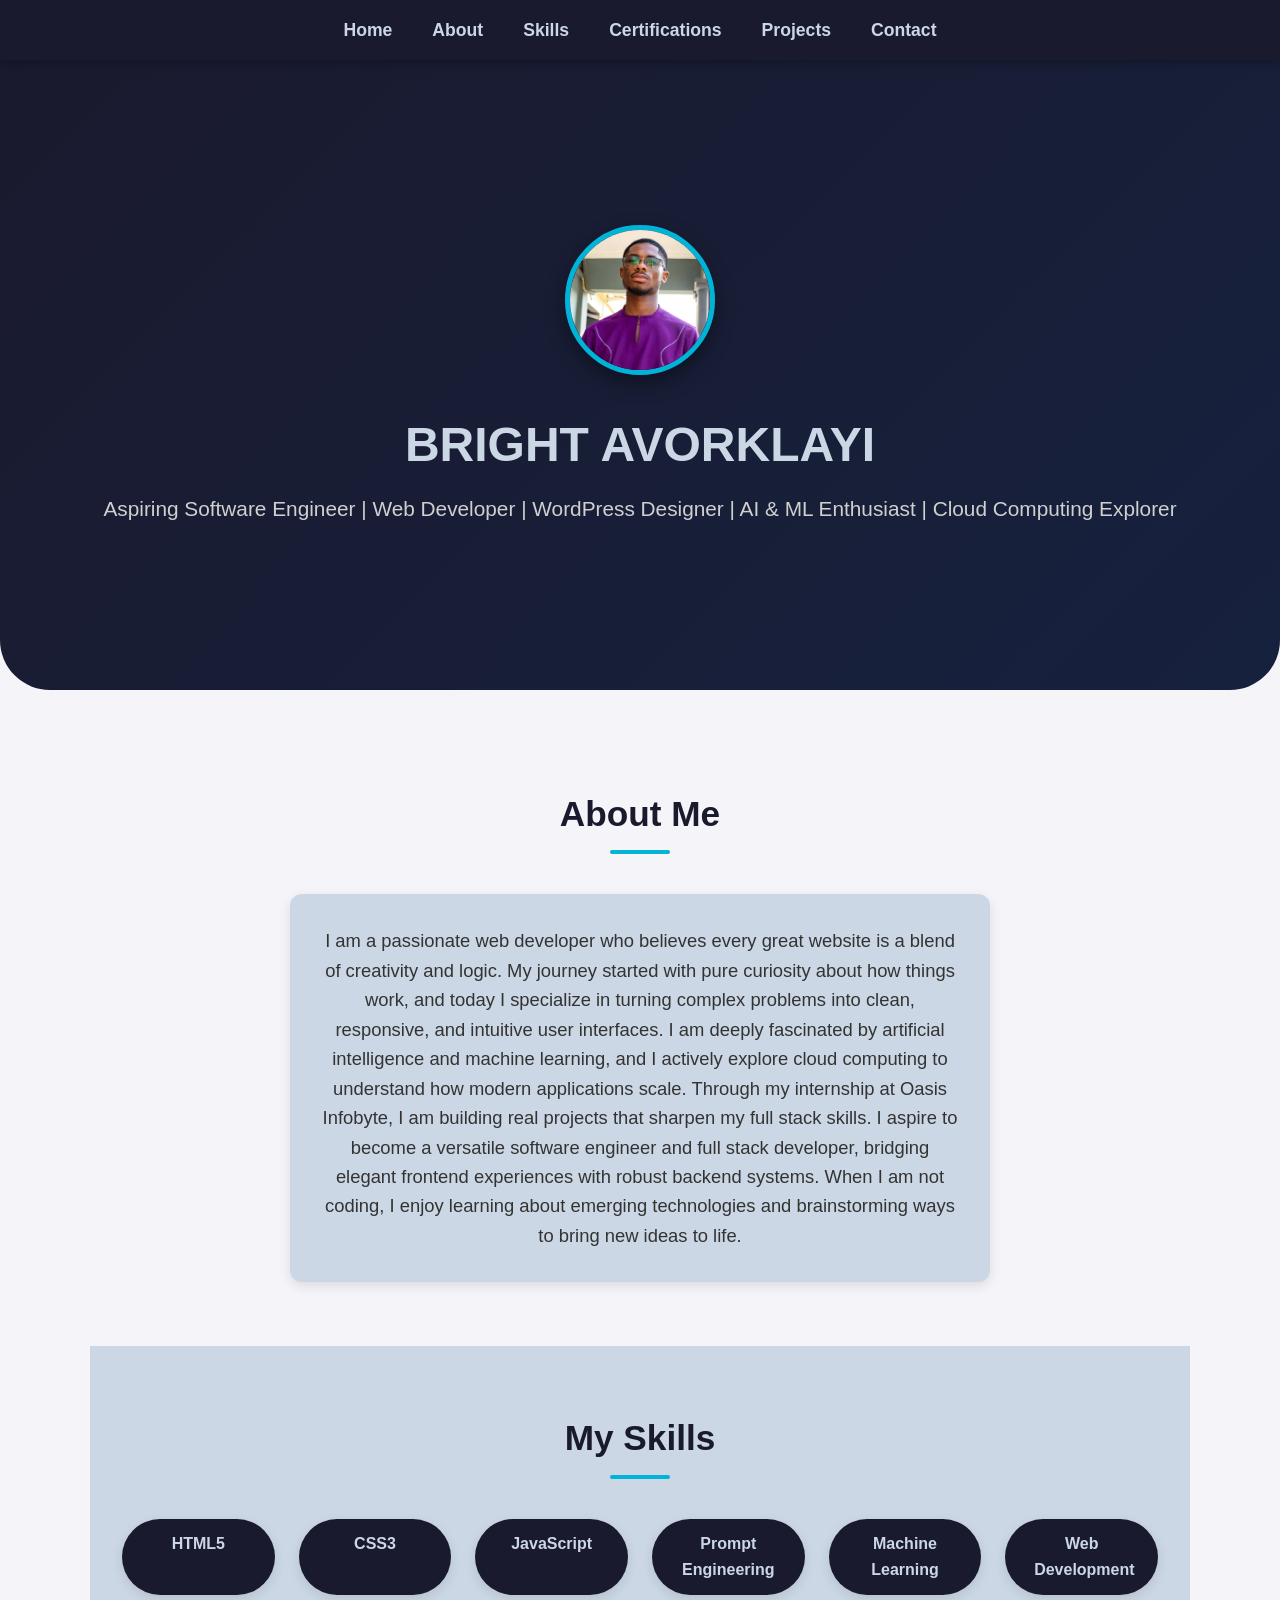
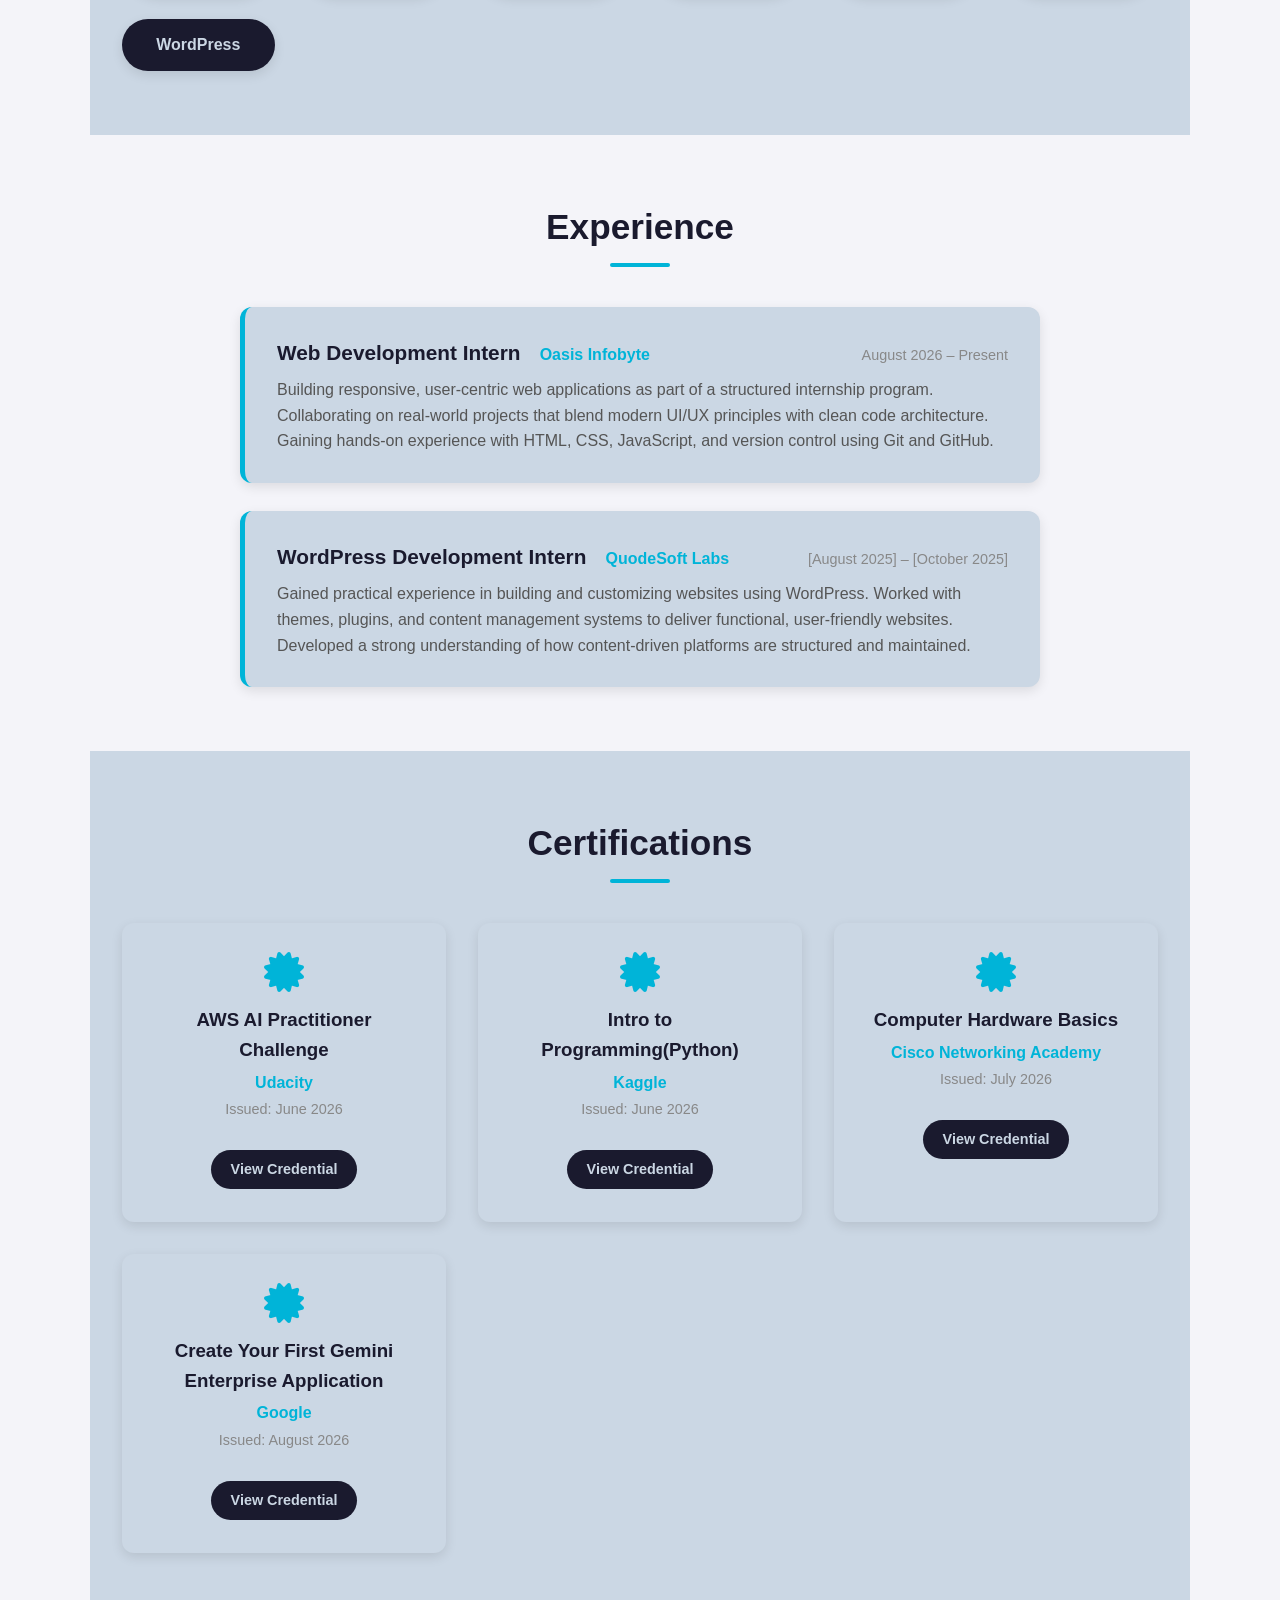
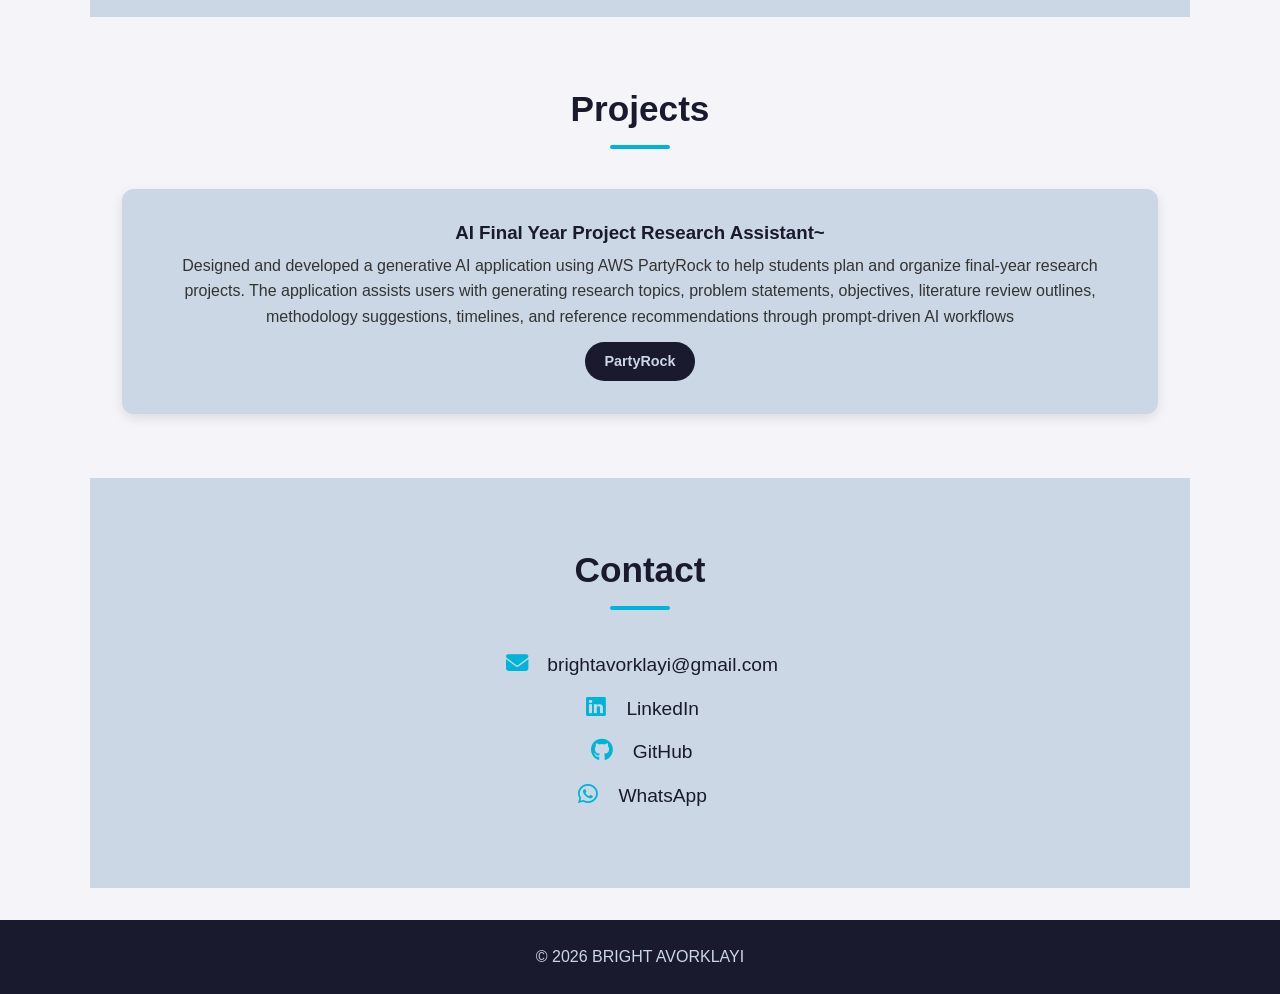
==== WebDev-L1-PersonalPortfolio/index.html @ 643a646b "Fresh commit: adding all project folders cleanly" ====
<!DOCTYPE html>
<html lang="en">
<head>
  <meta charset="UTF-8" />
  <meta name="viewport" content="width=device-width, initial-scale=1.0" />
  <title>BRIGHT AVORKLAYI – Portfolio</title>
  <link rel="stylesheet" href="style.css" />
   <link rel="stylesheet" href="https://cdnjs.cloudflare.com/ajax/libs/font-awesome/6.5.0/css/all.min.css" />
</head>
<body>

  <header>
    <nav>
      <ul>
        <li><a href="#home">Home</a></li>
        <li><a href="#about">About</a></li>
        <li><a href="#skills">Skills</a></li>
        <li><a href="#certifications">Certifications</a></li>
        <li><a href="#projects">Projects</a></li>
        <li><a href="#contact">Contact</a></li>
      </ul>
    </nav>
  </header>

  <section id="home">
    <div class="hero-content">
      <img src="image\mine.jpg" alt="BRIGHT AVORKLAYI" />
      <h1>BRIGHT AVORKLAYI</h1>
      <p>Aspiring Software Engineer | Web Developer | WordPress Designer | AI & ML Enthusiast | Cloud Computing Explorer</p>
    </div>
  </section>

  <section id="about">
    <h2>About Me</h2>
    <p>
        I am a passionate web developer who believes every great website
        is a blend of creativity and logic. My journey started with pure
        curiosity about how things work, and today I specialize in turning 
        complex problems into clean, responsive, and intuitive user interfaces. 
        I am deeply fascinated by artificial intelligence and machine learning, 
        and I actively explore cloud computing to understand how modern applications scale. 
        Through my internship at Oasis Infobyte, I am building real projects that sharpen 
        my full stack skills. I aspire to become a versatile software engineer and full stack
        developer, bridging elegant frontend experiences with robust backend systems. 
        When I am not coding, I enjoy learning about emerging technologies and brainstorming 
        ways to bring new ideas to life.
    </p>
  </section>

  <section id="skills">
    <h2>My Skills</h2>
    <div class="skills-grid">
      <div class="skill">HTML5</div>
      <div class="skill">CSS3</div>
      <div class="skill">JavaScript</div>
      <div class="skill">Prompt Engineering</div>
      <div class="skill">Machine Learning</div>
      <div class="skill">Web Development</div>
      <div class="skill">WordPress</div>
    </div>
  </section>


<section id="experience">
  <h2>Experience</h2>
  <div class="experience-list">

    <div class="exp-item">
      <div class="exp-header">
        <h3>Web Development Intern</h3>
        <span class="exp-company">Oasis Infobyte</span>
        <span class="exp-date">August 2026 – Present</span>
      </div>
      <p>Building responsive, user-centric web applications 
         as part of a structured internship program. 
         Collaborating on real-world projects that 
         blend modern UI/UX principles with clean code architecture. 
         Gaining hands-on experience with HTML, CSS, JavaScript, and 
         version control using Git and GitHub.
      </p>
    </div>

    <div class="exp-item">
      <div class="exp-header">
        <h3>WordPress Development Intern</h3>
        <span class="exp-company">QuodeSoft Labs</span>
        <span class="exp-date">[August 2025] – [October 2025]</span>
      </div>
      <p>Gained practical experience in building and customizing websites using WordPress. 
         Worked with themes, plugins, and content management systems to deliver functional, 
         user-friendly websites. Developed a strong understanding of how content-driven platforms 
         are structured and maintained.
      </p>
    </div>


  </div>
</section>


<section id="certifications">
  <h2>Certifications</h2>
  <div class="cert-grid">
    
    <div class="cert-card">
      <i class="fas fa-certificate cert-icon"></i>
      <h3>AWS AI Practitioner Challenge</h3>
      <p class="cert-issuer">Udacity</p>
      <p class="cert-date">Issued: June 2026</p>
      <a href="https://www.udacity.com/certificate/e/99db90e6-38c4-11f1-99e1-0b96b809c78f" target="_blank">View Credential</a>
    </div>

    <div class="cert-card">
      <i class="fas fa-certificate cert-icon"></i>
      <h3>Intro to Programming(Python)</h3>
      <p class="cert-issuer">Kaggle</p>
      <p class="cert-date">Issued: June 2026</p>
      <a href="https://www.kaggle.com/learn/certification/brightavorklayi/intro-to-programming" target="_blank">View Credential</a>
    </div>

    <div class="cert-card">
      <i class="fas fa-certificate cert-icon"></i>
      <h3>Computer Hardware Basics</h3>
      <p class="cert-issuer">Cisco Networking Academy</p>
      <p class="cert-date">Issued: July 2026</p>
      <a href="https://www.netacad.com/certificates/?issuanceId=0df00541-6f91-4c67-aab4-51d7640750aa" target="_blank">View Credential</a>
    </div>

    <div class="cert-card">
      <i class="fas fa-certificate cert-icon"></i>
      <h3>Create Your First Gemini Enterprise Application</h3>
      <p class="cert-issuer">Google</p>
      <p class="cert-date">Issued: August 2026</p>
      <a href="https://www.credly.com/badges/e589a8e2-1886-491a-b6ef-b701a6c0d95b/linked_in_profile" target="_blank">View Credential</a>
    </div>

  </div>

</section>

  <section id="projects">
    <h2>Projects</h2>
    <div class="projects-grid">
      <div class="project-card">
        <h3>AI Final Year Project Research Assistant~</h3>
        <p>Designed and developed a generative AI application using AWS PartyRock to help students
           plan and organize final-year research projects. The application assists users with
           generating research topics, problem statements, objectives, literature review outlines,
           methodology suggestions, timelines, and reference recommendations through prompt-driven 
           AI workflows
        </p>
        <a href="https://partyrock.aws/u/brightmawuli/UL93foVc_/Final-Year-Research-Project-Planner">PartyRock</a>
      </div>
      
    </div>
  </section>

<section id="contact">
  <h2>Contact</h2>
  
  <p>
    <i class="fas fa-envelope"></i>
    <a href="mailto:brightavorklayi@gmail.com">brightavorklayi@gmail.com</a>
  </p>
  
  <p>
    <i class="fab fa-linkedin"></i>
    <a href="https://www.linkedin.com/in/bright-avorklayi-201988262/" target="_blank">LinkedIn</a>
  </p>
  
  <p>
    <i class="fab fa-github"></i>
    <a href="https://github.com/mawuli-code" target="_blank">GitHub</a>
  </p>

  <p>
    <i class="fab fa-whatsapp"></i>
    <a href="https://wa.me/0544114501" target="_blank">WhatsApp</a>
  </p>
</section>

  <footer>
    <p>&copy; 2026 BRIGHT AVORKLAYI</p>
  </footer>

</body>
</html>
---- WebDev-L1-PersonalPortfolio/style.css ----
/* RESET & BASE */
* {
  margin: 0;
  padding: 0;
  box-sizing: border-box;
}

html {
  scroll-behavior: smooth;
}

body {
  font-family: 'Segoe UI', Tahoma, Geneva, Verdana, sans-serif;
  color: #333;
  line-height: 1.6;
  background-color: #f4f4f9;
}

/* VARIABLES*/
:root {
  --primary: #1a1a2e;
  --secondary: #16213e;
  --accent: #00b4d8;
  --light-bg: #eeeef7;
  --white: #cbd7e4;
  --shadow: 0 4px 12px rgba(0, 0, 0, 0.1);
  --radius: 12px;
}

/* NAVIGATION */
header {
  background: var(--primary);
  padding: 1rem 0;
  position: sticky;
  top: 0;
  z-index: 100;
  box-shadow: 0 2px 10px rgba(0, 0, 0, 0.3);
}

nav ul {
  display: flex;
  justify-content: center;
  gap: 2.5rem;
  list-style: none;
  flex-wrap: wrap;
}

nav a {
  color: var(--white);
  text-decoration: none;
  font-weight: 600;
  font-size: 1.1rem;
  padding: 0.5rem 0;
  transition: color 0.3s ease, border-bottom 0.3s ease;
  border-bottom: 3px solid transparent;
}

nav a:hover {
  color: var(--accent);
  border-bottom-color: var(--accent);
}

/*SECTIONS */
section {
  padding: 4rem 2rem;
  max-width: 1100px;
  margin: 0 auto;
}

section:nth-child(even) {
  background-color: var(--white);
}

h2 {
  font-size: 2.2rem;
  text-align: center;
  margin-bottom: 2.5rem;
  color: var(--primary);
  position: relative;
}

h2::after {
  content: '';
  display: block;
  width: 60px;
  height: 4px;
  background: var(--accent);
  margin: 0.5rem auto 0;
  border-radius: 4px;
}

/*HERO SECTION*/
#home {
  min-height: 70vh;
  display: flex;
  align-items: center;
  justify-content: center;
  text-align: center;
  background: linear-gradient(135deg, var(--primary), var(--secondary));
  color: var(--white);
  border-radius: 0 0 50px 50px;
  margin: 0 0 2rem 0;
  max-width: 100%;
}

.hero-content img {
  width: 150px;
  height: 150px;
  border-radius: 50%;
  object-fit: cover;
  border: 5px solid var(--accent);
  margin-bottom: 1.5rem;
  box-shadow: 0 8px 20px rgba(0, 0, 0, 0.4);
}

.hero-content h1 {
  font-size: 3rem;
  margin-bottom: 0.5rem;
}

.hero-content p {
  font-size: 1.3rem;
  color: #d0d0d0;
}

/* ABOUT*/
#about p {
  max-width: 700px;
  margin: 0 auto;
  font-size: 1.15rem;
  text-align: center;
  background: var(--white);
  padding: 2rem;
  border-radius: var(--radius);
  box-shadow: var(--shadow);
}

/*SKILLS GRID*/
.skills-grid {
  display: grid;
  grid-template-columns: repeat(auto-fit, minmax(130px, 1fr));
  gap: 1.5rem;
  justify-items: center;
}

.skill {
  background: var(--primary);
  color: var(--white);
  padding: 0.8rem 1.8rem;
  border-radius: 50px;
  font-weight: 600;
  transition: transform 0.3s ease, background 0.3s ease;
  box-shadow: var(--shadow);
  width: 100%;
  text-align: center;
}

.skill:hover {
  transform: translateY(-5px);
  background: var(--accent);
  color: var(--primary);
}
/*EXPERIENCE*/
.experience-list {
  display: flex;
  flex-direction: column;
  gap: 1.8rem;
  max-width: 800px;
  margin: 0 auto;
}

.exp-item {
  background: var(--white);
  padding: 1.8rem 2rem;
  border-radius: var(--radius);
  box-shadow: var(--shadow);
  border-left: 5px solid var(--accent);
  transition: transform 0.3s ease, box-shadow 0.3s ease;
}

.exp-item:hover {
  transform: translateX(8px);
  box-shadow: 0 8px 20px rgba(0, 0, 0, 0.12);
}

.exp-header {
  display: flex;
  flex-wrap: wrap;
  align-items: baseline;
  gap: 0.5rem 1.2rem;
  margin-bottom: 0.5rem;
}

.exp-header h3 {
  color: var(--primary);
  font-size: 1.3rem;
  margin: 0;
}

.exp-company {
  font-weight: 600;
  color: var(--accent);
}

.exp-date {
  font-size: 0.9rem;
  color: #888;
  margin-left: auto;
}

.exp-item p {
  margin: 0.5rem 0 0 0;
  color: #555;
  line-height: 1.6;
}

@media (max-width: 600px) {
  .exp-header {
    flex-direction: column;
    gap: 0.2rem;
  }
  .exp-date {
    margin-left: 0;
  }
}
/*CERTIFICATIONS & PROJECTS*/
.cert-grid,
.projects-grid {
  display: grid;
  grid-template-columns: repeat(auto-fit, minmax(280px, 1fr));
  gap: 2rem;
}

.cert-card,
.project-card {
  background: var(--white);
  padding: 1.8rem;
  border-radius: var(--radius);
  box-shadow: var(--shadow);
  text-align: center;
  transition: transform 0.3s ease, box-shadow 0.3s ease;
  border-bottom: 4px solid transparent;
}

.cert-card:hover,
.project-card:hover {
  transform: translateY(-8px);
  box-shadow: 0 12px 24px rgba(0, 0, 0, 0.15);
  border-bottom-color: var(--accent);
}

.cert-icon {
  font-size: 2.5rem;
  color: var(--accent);
  margin-bottom: 0.8rem;
}

.cert-card h3,
.project-card h3 {
  color: var(--primary);
  margin-bottom: 0.3rem;
}

.cert-issuer {
  font-weight: 600;
  color: var(--accent);
  margin-bottom: 0.2rem;
}

.cert-date {
  font-size: 0.9rem;
  color: #888;
  margin-bottom: 1rem;
}

.cert-card a,
.project-card a {
  display: inline-block;
  margin-top: 0.8rem;
  color: var(--white);
  background: var(--primary);
  padding: 0.5rem 1.2rem;
  border-radius: 30px;
  text-decoration: none;
  font-size: 0.9rem;
  font-weight: 600;
  transition: background 0.3s ease, transform 0.2s ease;
}

.cert-card a:hover,
.project-card a:hover {
  background: var(--accent);
  transform: scale(1.05);
}

/*  CONTACT  */
#contact {
  text-align: center;
}

#contact p {
  font-size: 1.2rem;
  margin: 0.8rem 0;
}

#contact i {
  width: 30px;
  color: var(--accent);
  font-size: 1.4rem;
  margin-right: 10px;
}

#contact a {
  color: var(--primary);
  text-decoration: none;
  font-weight: 500;
  transition: color 0.3s ease;
}

#contact a:hover {
  color: var(--accent);
  text-decoration: underline;
}

/*  FOOTER  */
footer {
  background: var(--primary);
  color: var(--white);
  text-align: center;
  padding: 1.5rem;
  margin-top: 2rem;
}

/*  RESPONSIVE DESIGN (Mobile First) */
@media (max-width: 768px) {
  nav ul {
    gap: 1.2rem;
  }
  
  nav a {
    font-size: 0.95rem;
  }

  .hero-content h1 {
    font-size: 2.2rem;
  }

  .hero-content p {
    font-size: 1rem;
  }

  section {
    padding: 2.5rem 1rem;
  }

  h2 {
    font-size: 1.8rem;
  }

  .cert-grid,
  .projects-grid {
    grid-template-columns: 1fr; /* Stack on mobile */
  }

  .skills-grid {
    grid-template-columns: repeat(2, 1fr);
  }
}

@media (max-width: 480px) {
  nav ul {
    gap: 0.8rem;
  }
  
  nav a {
    font-size: 0.8rem;
  }

  .hero-content img {
    width: 120px;
    height: 120px;
  }

  .skills-grid {
    grid-template-columns: 1fr 1fr;
  }
}
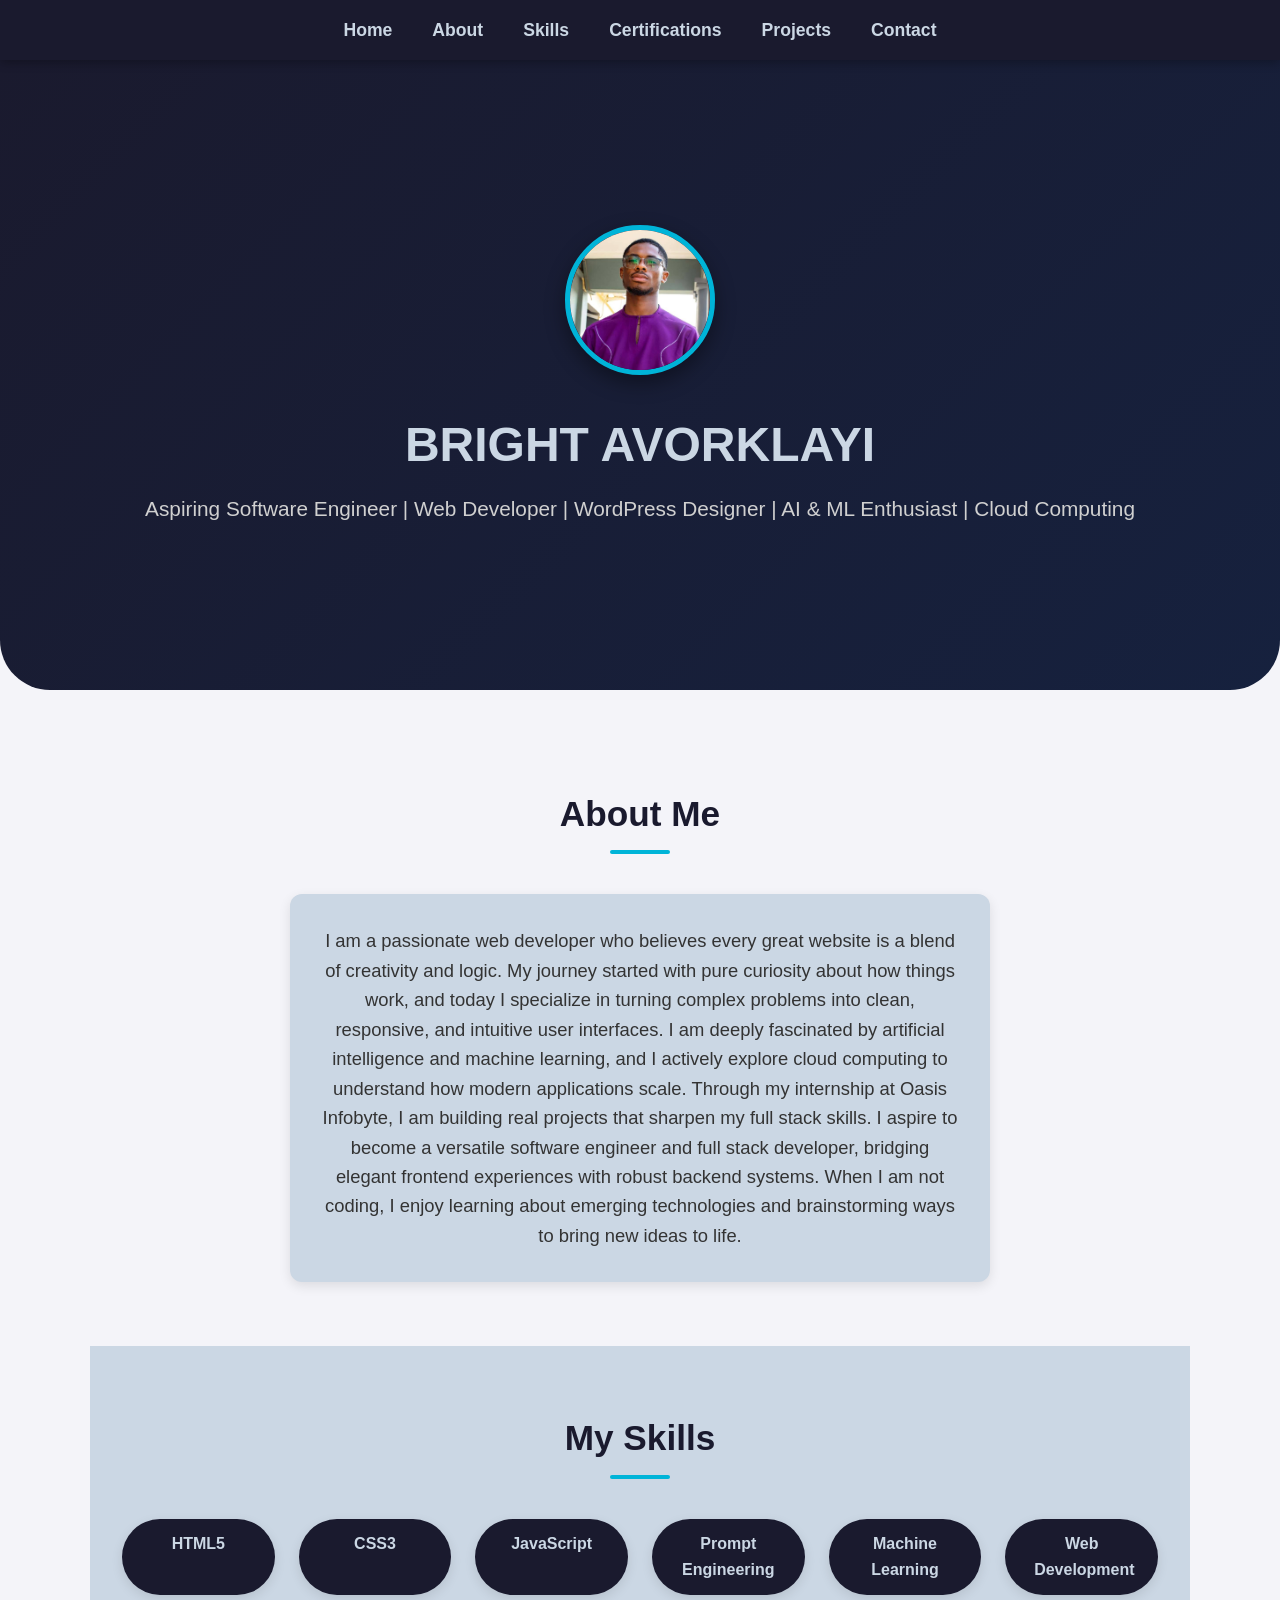
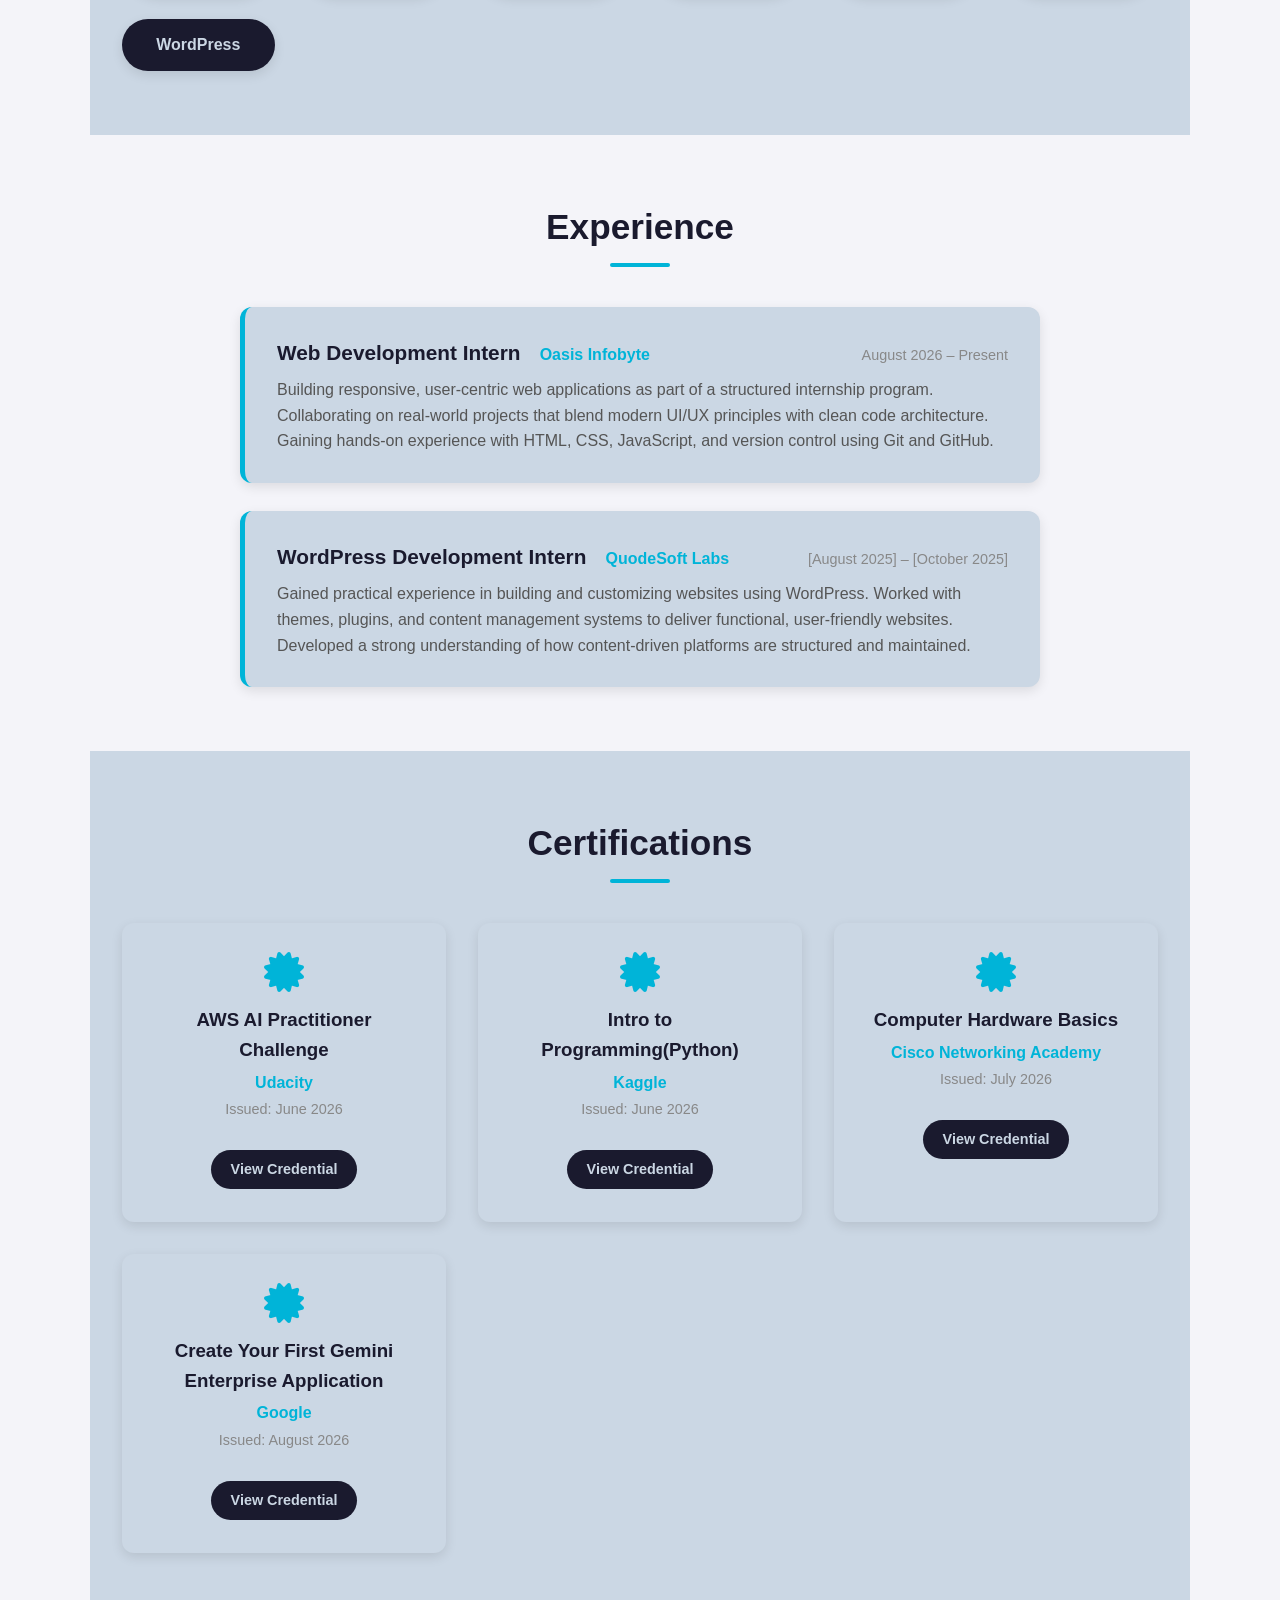
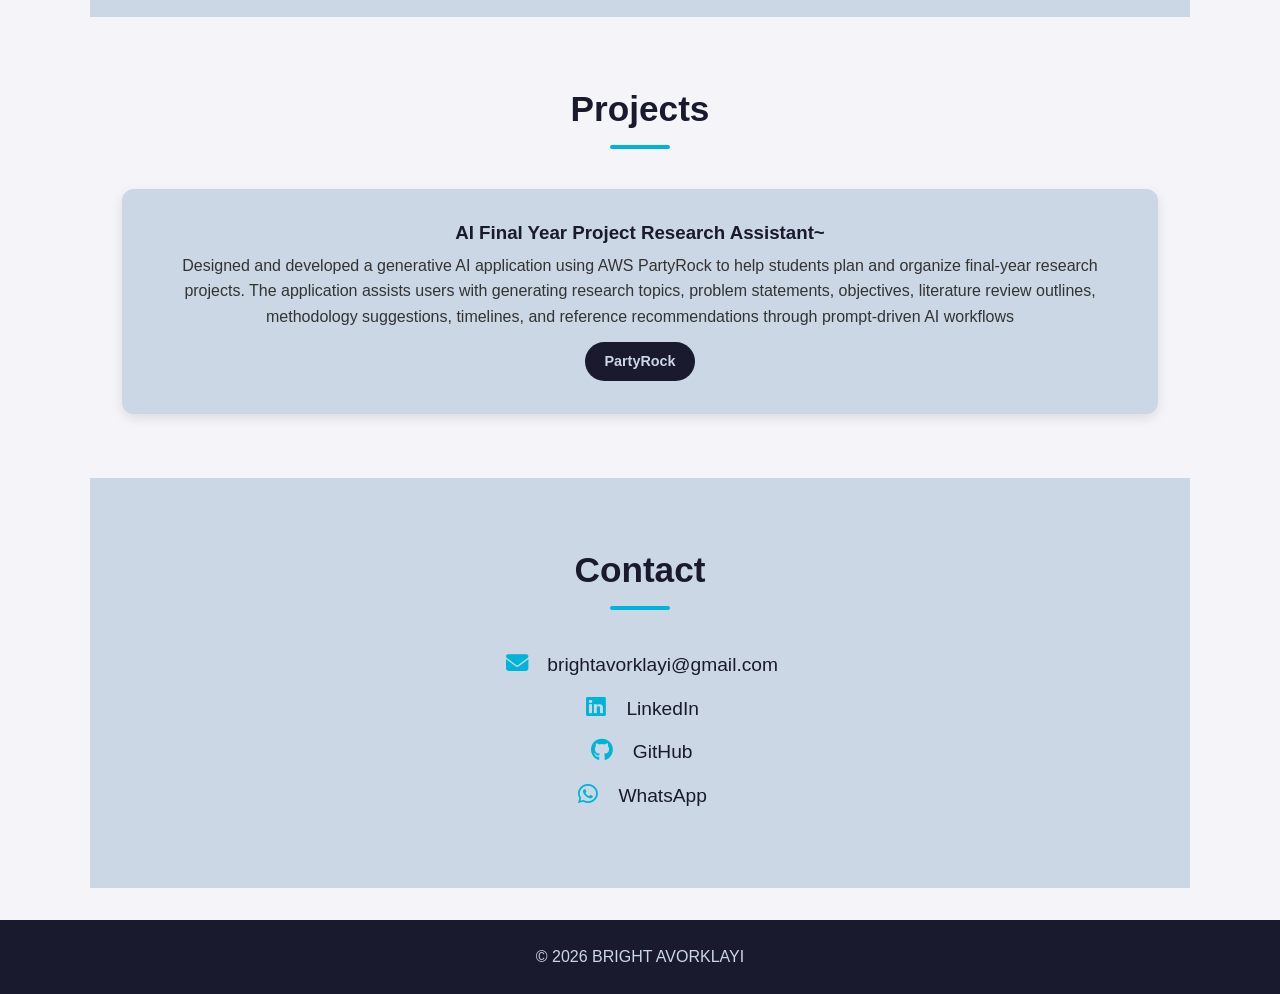
==== commit 79eede45: "Update portfolio description text" ====
--- a/WebDev-L1-PersonalPortfolio/index.html
+++ b/WebDev-L1-PersonalPortfolio/index.html
@@ -26,7 +26,7 @@
     <div class="hero-content">
       <img src="image\mine.jpg" alt="BRIGHT AVORKLAYI" />
       <h1>BRIGHT AVORKLAYI</h1>
-      <p>Aspiring Software Engineer | Web Developer | WordPress Designer | AI & ML Enthusiast | Cloud Computing Explorer</p>
+      <p>Aspiring Software Engineer | Web Developer | WordPress Designer | AI & ML Enthusiast | Cloud Computing </p>
     </div>
   </section>
 
@@ -184,4 +184,4 @@
   </footer>
 
 </body>
-</html>+</html>
